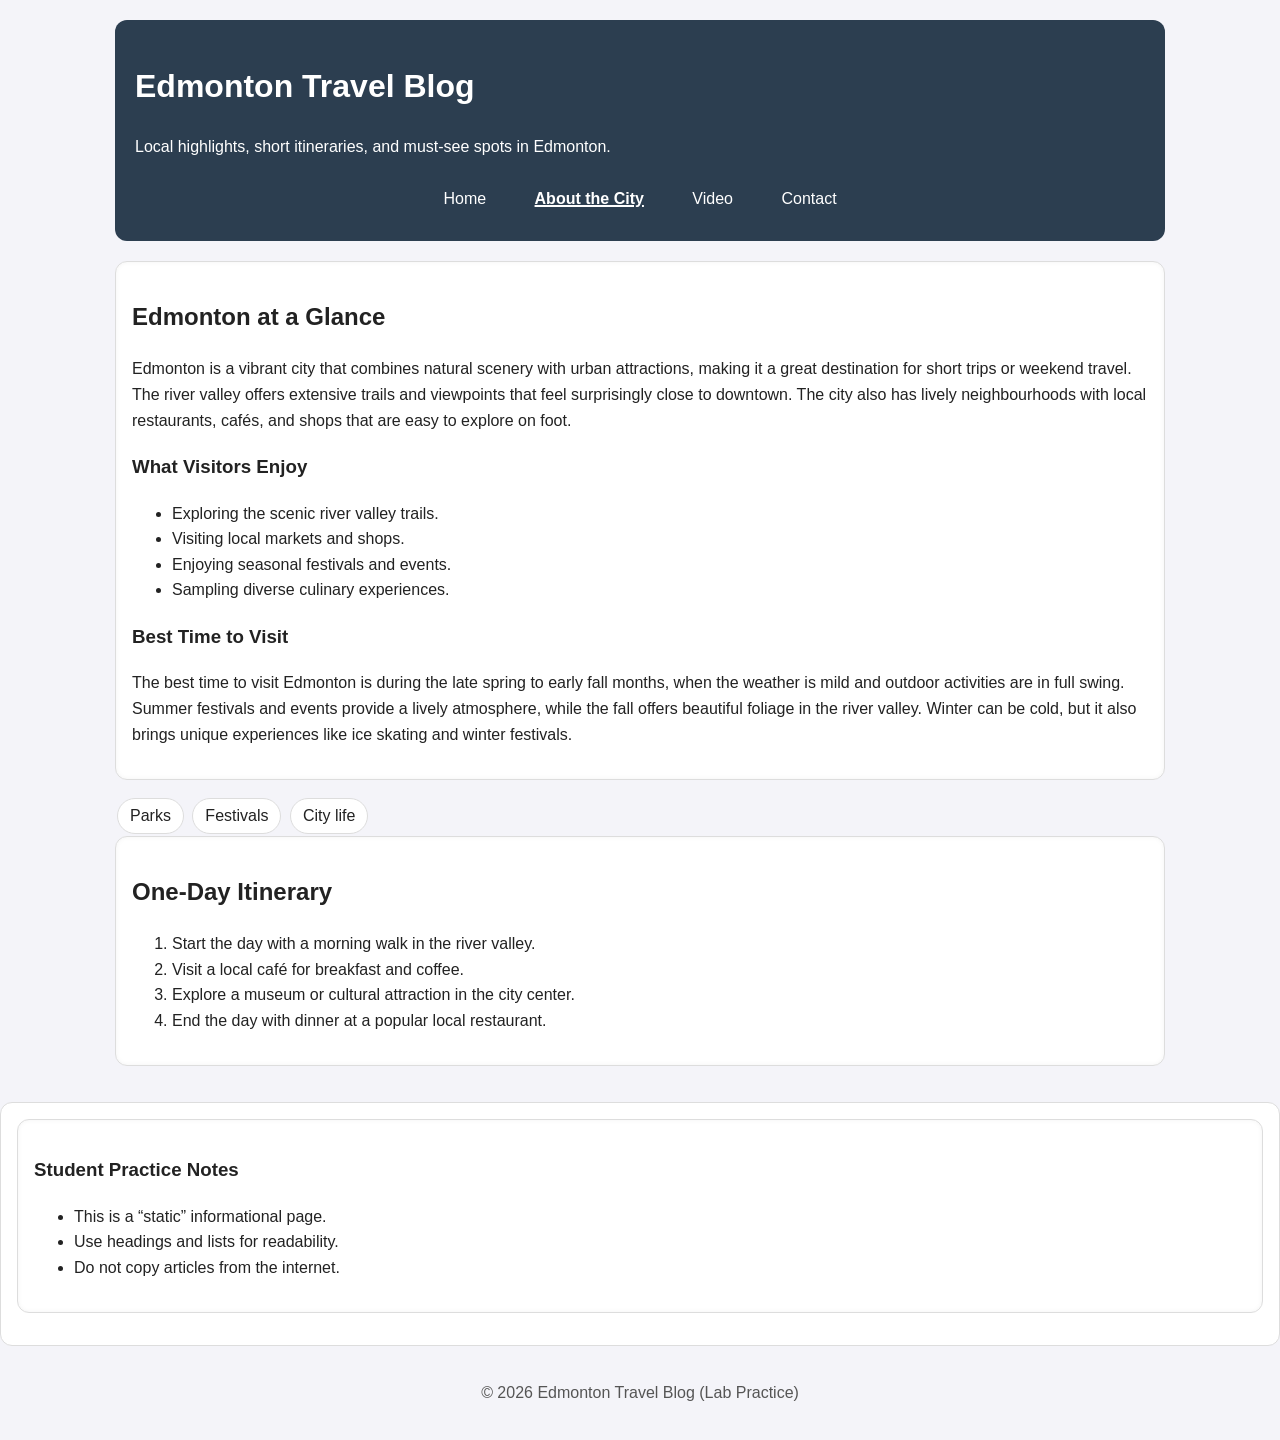
==== city.html @ 31fd8b4d "first commit" ====
<!DOCTYPE html>
<html lang="en">
<head>
 <meta charset="UTF-8" />
 <meta name="viewport" content="width=device-width, initial-scale=1" />
 <title>Edmonton Travel Blog | About the City</title>
 <link rel="stylesheet" href="style.css" />
</head>
<body>
	<div class="container">
		<!-- TODO (HTML #4):
		HEADER SECTION (copy the same structure from index.html)
		1) Create a <header> with class="site-header"
		2) Add an <h1> for the site title: Edmonton Travel Blog
		3) Add a <p> that describes the current page (example: About the City)
		4) Add the navigation menu using <nav class="site-nav"> with a <ul> list
		- Each menu item is a <li> containing an <a> link
		- Use the SAME menu on every page for consistency
		- Only change which link has class="active" (the current page)
		-->
        <header class="site-header">
            <h1>Edmonton Travel Blog</h1>
            <p>Local highlights, short itineraries, and must-see spots in Edmonton.</p>
            <!-- Navigation is a list; CSS will turn it into a nav bar -->
            <nav class="site-nav">
                <ul>
                    <li><a href="index.html">Home</a></li>
                    <li><a class="active" href="city.html">About the City</a></li>
                    <li><a href="video.html">Video</a></li>
                    <li><a href="contact.html">Contact</a></li>
                </ul>
            </nav>
        </header>
		<main class="layout">
			<section class="main">
				<div class="card">
					<h2>Edmonton at a Glance</h2>
					<p>
						Edmonton is a vibrant city that combines natural scenery with urban
						attractions, making it a great destination for short trips or weekend
						travel. The river valley offers extensive trails and viewpoints that
						feel surprisingly close to downtown. The city also has lively
						neighbourhoods with local restaurants, cafés, and shops that are easy
						to explore on foot.
					</p>
					<h3>What Visitors Enjoy</h3>
					<!-- TODO (HTML #5):
					Add a <ul> list with 4 items.
					-->
					<!-- TODO (HTML #6):
					Create a header stating “Best Time to Visit” and Write 2–4 sentences.
					-->
                        <ul>
                            <li>Exploring the scenic river valley trails.</li>
                            <li>Visiting local markets and shops.</li>
                            <li>Enjoying seasonal festivals and events.</li>
                            <li>Sampling diverse culinary experiences.</li>
                        </ul>
                        <h3>Best Time to Visit</h3>
                        <p>
                            The best time to visit Edmonton is during the late spring to early fall months, when the weather is mild and outdoor activities are in full swing. Summer festivals and events provide a lively atmosphere, while the fall offers beautiful foliage in the river valley. Winter can be cold, but it also brings unique experiences like ice skating and winter festivals.
						</p>
					</div>

					<div class="tags">
						<span class="tag">Parks</span>
						<span class="tag">Festivals</span>
						<span class="tag">City life</span>
					</div>

                    <div class="card">
                    <h2>One-Day Itinerary</h2>
                    <ol>
                        <li>Start the day with a morning walk in the river valley.</li>
                        <li>Visit a local café for breakfast and coffee.</li>
                        <li>Explore a museum or cultural attraction in the city center.</li>
                        <li>End the day with dinner at a popular local restaurant.</li>
                    </ol>
                </div>

				</div>
				<!-- TODO (HTML #7):
				Add a second card titled “One-Day Itinerary” containing an <ol> list with
				4 steps. DONE
				-->
                
			</section>

			<aside class="sidebar">
				<div class="card">
					<h3>Student Practice Notes</h3>
					<ul>
						<li>This is a “static” informational page.</li>
						<li>Use headings and lists for readability.</li>
						<li>Do not copy articles from the internet.</li>
					</ul>
				</div>
			</aside>

		</main>
		<footer class="site-footer">
			<p>&copy; 2026 Edmonton Travel Blog (Lab Practice)</p>
		</footer>
	</div>
</body>
</html>
---- style.css ----
a { 
    color: red; 
}

/* ---------------------------
 style.css (Student Tasks Version)
 Selectors + Box Model + Variables
 ---------------------------
 HOW TO USE THIS FILE:
 - Keep the selectors as they are (e.g., .site-nav a).
 Only add properties inside { }.
 - Use CSS variables with var(--name) whenever possible.
 - Use the Box Model (padding, margin, border, border-radius) to
 create spacing and “button/card” looks.
 - After each edit: Save → Refresh the browser.
 DEBUG TIP (CSS Cascade):
 If a style does not apply, check:
 1) selector matches the HTML element
 2) you saved the file
 3) no typos (property names, missing semicolons)
 4) whether another rule overrides it (order/specificity)
*/
/* ---------------------------
 CSS Variables:
 You may keep these values or adjust them to create a different theme.
 Typical values:
 - colors in hex (#RRGGBB)
 - common neutrals: light background, dark text
 - one accent color used for highlights/hover
 --------------------------- */
:root {
    --bg: #f4f4f9;
    /* background color (light) */
    --text: #222;
    /* main text color (dark) */
    --primary: #2c3e50;
    /* header/nav background color */
    --accent: #0A6C74;
    /* highlight/hover color */
    --white: #ffffff;
    /* white */
    --border: #ddd;
    /* light border color */
}

/* Base styles (inheritance applies to many text properties)
 You can adjust:
 - font-family (Arial, Helvetica, sans-serif)
 - line-height (e.g., 1.4 to 1.8)
 - background and color using variables */
body {
    margin: 0;
    font-family: Arial, sans-serif;
    background: var(--bg);
    color: var(--text);
    line-height: 1.6;
}
/* Centers page content and prevents text from stretching too wide
 You can adjust:
 - max-width (e.g., 900px to 1200px)
 - padding (e.g., 16px to 32px) */
.container {
    max-width: 1050px;
    margin: 0 auto;
    padding: 20px;
}
/* Header “banner”
 You can adjust:
 - padding (e.g., 16px–28px)
 - border-radius (e.g., 8px–16px)
 - background using var(--primary) */
.site-header {
    background: var(--primary);
    color: var(--white);
    padding: 20px;
    border-radius: 12px;
}
/* ---------------------------
 Descendant selectors:
 The UL is styled only inside .site-nav so other lists are unaffected.
 Typical values:
 - list-style: none; removes bullets
 - text-align: center; centers the menu
 --------------------------- */
.site-nav ul {
    list-style: none;
    margin: 0;
    padding: 0;
    text-align: center;
}
/* Each LI controls positioning of each menu item.
 Typical values:
 - display: inline-block; puts items side-by-side
 - margin: small horizontal spacing like 4px–12px */
.site-nav li {
    display: inline-block;
    margin: 0 6px;
}
/* TODO (CSS #1): Nav links as buttons
 Target: .site-nav a (the clickable element)
 Typical values:
 - display: inline-block so padding/background behave like a “button”.
 You should define more properties to make links look like buttons:
 - text color: usually var(--white)
 - remove underline: text-decoration (often 'none')
 - padding: increases clickable area (common: vertical 8–12px, horizontal 12–22px)
 - border-radius: rounding (common: 4px–12px; or 999px for pill style)

 Optional additions:
 - background for non-hover state (transparent or subtle)
 - font-weight (normal/bold)
 - transition: smooth hover effect (often background-color 0.2s–0.3s) DONE
*/
.site-nav a {
    display: inline-block;
    /* add more properties here */
    color: var(--white);
    text-decoration: none;
    padding: 10px 16px;
    border-radius: 4px;
}
/* TODO (CSS #2): Hover effect
 Target: .site-nav a:hover
 You should define what changes when the mouse hovers:
 - background color: commonly var(--accent)
 - optionally adjust text color (if contrast becomes poor)
 - optionally change underline/border effect instead of background (design choice) DONE
*/
.site-nav a:hover {
    /* add properties here */
    background-color: var(--accent);
    text-decoration: underline;
}
/* TODO (CSS #3): Active link highlight
 Target: .site-nav a.active
 This should make the current page link look “selected.”
 Common approaches (choose one):
 - subtle background (semi-transparent white)
 - underline or border-bottom
 - slightly different text color
 - stronger font-weight
 Keep it visually consistent with your hover style. DONE
*/
.site-nav a.active {
    /* add properties here */
    text-decoration: underline;
    text-decoration-thickness: 2px;
    text-decoration-color: white;
    font-weight: bold;
}
/* Two-column layout (Flexbox)
 You may keep this as-is. CSS Layouts will be taught be in a future lecture
 Typical values:
 - gap: 12px–28px */
.layout {
    margin-top: 20px;
    display: flex;
    gap: 20px;
}
.main {
    /* main content area is wider than sidebar */
    /* comes first in the HTML so it appears on the left in LTR languages */
    flex: 2;
}
.sidebar {
    /* sidebar is narrower than main content */
    /* comes second in the HTML so it appears on the right in LTR languages */
    flex: 1;
}
/* TODO (CSS #4): Sidebar card look
 Target: .sidebar
 Goal: Make the sidebar area look like a clean panel.
 Typical properties:
 - background: var(--white)
 - padding: 12px–20px
 - border: 1px solid var(--border)
 - border-radius: 8px–16px
 Optional:
 - slightly different background (very light tint) DONE
*/
.sidebar {
    background: var(--white);
    padding: 16px;
    border: 1px solid var(--border);
    border-radius: 12px;
    /* add properties here */
}
/* TODO (CSS #5): Card styling (Box Model)
 Target: .card
 Goal: Make every card look like a readable block.
 Typical properties:
 - background: var(--white)
 - padding: 14px–20px
 - margin-bottom: 12px–18px
 - border: 1px solid var(--border)
 - border-radius: 8px–16px
 Optional:
 - box-shadow for depth (subtle; do not overdo) DONE
*/
.card {
    background: var(--white);
    padding: 16px;
    margin-bottom: 16px;
    border: 1px solid var(--border);
    border-radius: 12px;
    box-shadow: inset 0 0 5px rgba(0, 0, 0, 0.05);
    /* add properties here */
}
/* TODO (CSS #6): Meta line
 Target: .meta
 Goal: Smaller, less prominent text than body content.
 Typical properties:
 - font-size: around 0.85rem–0.95rem
 - color: a muted grey (e.g., #666 or #777)
 - margin-bottom: 6px–12px DONE
*/
.meta {
    /* add properties here */
    font-size: 0.9rem;
    color: #666;
    margin-bottom: 8px;
}
/* TODO (CSS #7): Tag “pill” styling
 Target: .tag

 Typical values:
 - display: inline-block so padding/background behave properly.

 Goal: Define more properties to make tags look like pill labels
 - padding: small (vertical 4–7px, horizontal 10–16px)
 - margin: small spacing between tags
 - border: 1px solid (often #ccc or var(--border))
 - border-radius: very large (e.g., 999px) for pill shape
 Optional:
 - background: white or very light tint
 - text color: var(--primary) or var(--text) DONE
*/
.tag {
    display: inline-block;
    padding: 4px 12px;
    margin: 2px;
    border: 1px solid var(--border);
    border-radius: 999px;
    background: var(--white);
    /* add more properties here */
}
/* TODO (CSS #8): Video container
 Target: .video-wrap
 Goal: The iframe should appear inside a neat frame with rounded corners.
 Typical properties:
 - border: 1px solid var(--border)
 - border-radius: 8px–16px
 - overflow: hidden (important for rounded corners)
 - background: #000 (prevents white gaps around the video) DONE
*/
.video-wrap {
    border: 1px solid var(--border);
    border-radius: 12px;
    overflow: hidden;
    background: #000;
    /* add properties here */
}
.video-wrap iframe {
    width: 100%;
    height: 420px;
    border: 0;
    display: block;
}
/* TODO (CSS #9): ID selector example
 Target: #featured-video
 - styles ONLY the element with id="featured-video"

 Goal: Use this to emphasize the featured section
 - this is more specific than .card DONE
*/
#featured-video {
    /* Examples of what you CAN define here:
    - a different border style (solid/dashed)
    - a thicker border width
    - extra padding or margin
    - a subtle background tint
    - a stronger border-left accent
    */
    border-style: double;
    border-width: 3px;
}
/* TODO (CSS #10): Notice styling
 Target: .notice
 Goal: Make instruction boxes stand out.
 Typical properties:
 - border: dashed (e.g., 1px dashed #bbb)
 - padding: 10px–14px
 - border-radius: 8px–16px
 Optional:
 - background: white or a very light tint
 - slightly muted text color DONE
*/
.notice {
    border: 1px dashed #bbb;
    padding: 12px;
    border-radius: 12px;
    background: var(--white);
    /* add properties here */
}
/* Footer
 You can adjust padding and color but keep it readable. */
.site-footer {
    text-align: center;
    padding: 18px 10px;
    color: #555;
}
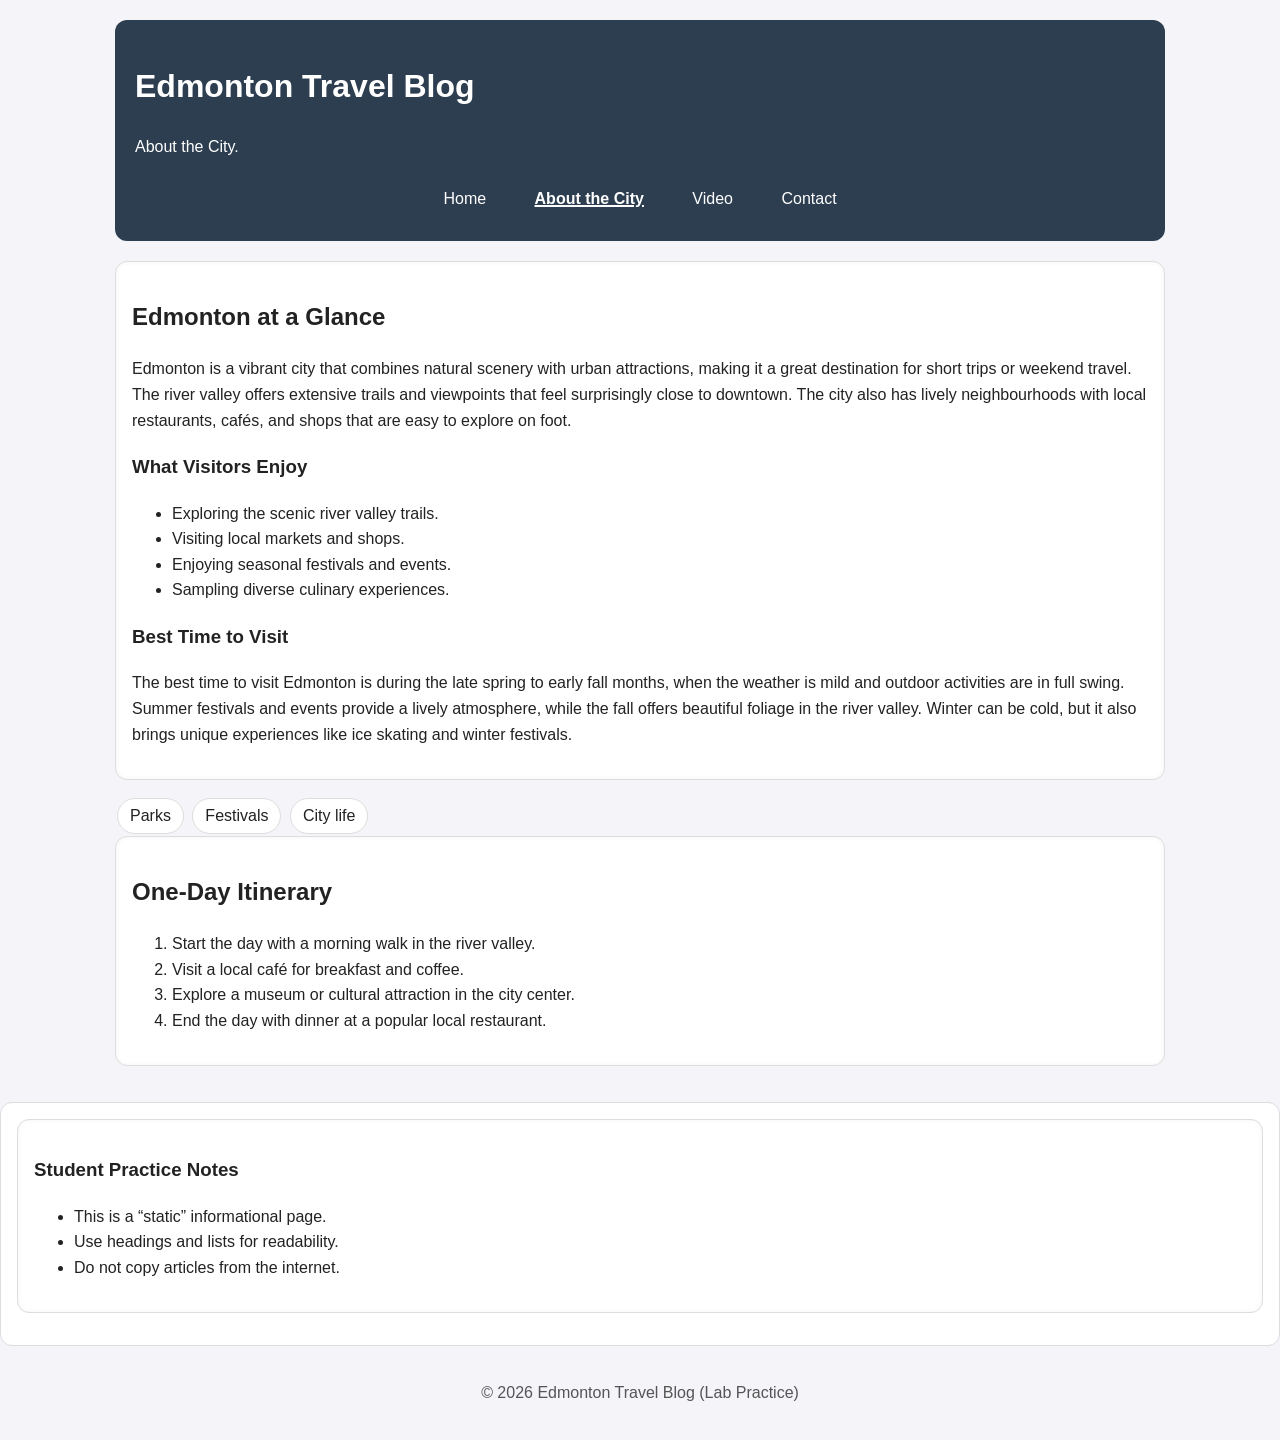
==== commit d253a2e3: "Update paragraph text in city.html" ====
--- a/city.html
+++ b/city.html
@@ -20,7 +20,7 @@
 		-->
         <header class="site-header">
             <h1>Edmonton Travel Blog</h1>
-            <p>Local highlights, short itineraries, and must-see spots in Edmonton.</p>
+            <p>About the City.</p>
             <!-- Navigation is a list; CSS will turn it into a nav bar -->
             <nav class="site-nav">
                 <ul>
--- a/style.css
+++ b/style.css
@@ -1,311 +1,328 @@
-a { 
-    color: red; 
-}
-
-/* ---------------------------
- style.css (Student Tasks Version)
- Selectors + Box Model + Variables
- ---------------------------
- HOW TO USE THIS FILE:
- - Keep the selectors as they are (e.g., .site-nav a).
- Only add properties inside { }.
- - Use CSS variables with var(--name) whenever possible.
- - Use the Box Model (padding, margin, border, border-radius) to
- create spacing and “button/card” looks.
- - After each edit: Save → Refresh the browser.
- DEBUG TIP (CSS Cascade):
- If a style does not apply, check:
- 1) selector matches the HTML element
- 2) you saved the file
- 3) no typos (property names, missing semicolons)
- 4) whether another rule overrides it (order/specificity)
-*/
-/* ---------------------------
- CSS Variables:
- You may keep these values or adjust them to create a different theme.
- Typical values:
- - colors in hex (#RRGGBB)
- - common neutrals: light background, dark text
- - one accent color used for highlights/hover
- --------------------------- */
-:root {
-    --bg: #f4f4f9;
-    /* background color (light) */
-    --text: #222;
-    /* main text color (dark) */
-    --primary: #2c3e50;
-    /* header/nav background color */
-    --accent: #0A6C74;
-    /* highlight/hover color */
-    --white: #ffffff;
-    /* white */
-    --border: #ddd;
-    /* light border color */
-}
-
-/* Base styles (inheritance applies to many text properties)
- You can adjust:
- - font-family (Arial, Helvetica, sans-serif)
- - line-height (e.g., 1.4 to 1.8)
- - background and color using variables */
-body {
-    margin: 0;
-    font-family: Arial, sans-serif;
-    background: var(--bg);
-    color: var(--text);
-    line-height: 1.6;
-}
-/* Centers page content and prevents text from stretching too wide
- You can adjust:
- - max-width (e.g., 900px to 1200px)
- - padding (e.g., 16px to 32px) */
-.container {
-    max-width: 1050px;
-    margin: 0 auto;
-    padding: 20px;
-}
-/* Header “banner”
- You can adjust:
- - padding (e.g., 16px–28px)
- - border-radius (e.g., 8px–16px)
- - background using var(--primary) */
-.site-header {
-    background: var(--primary);
-    color: var(--white);
-    padding: 20px;
-    border-radius: 12px;
-}
-/* ---------------------------
- Descendant selectors:
- The UL is styled only inside .site-nav so other lists are unaffected.
- Typical values:
- - list-style: none; removes bullets
- - text-align: center; centers the menu
- --------------------------- */
-.site-nav ul {
-    list-style: none;
-    margin: 0;
-    padding: 0;
-    text-align: center;
-}
-/* Each LI controls positioning of each menu item.
- Typical values:
- - display: inline-block; puts items side-by-side
- - margin: small horizontal spacing like 4px–12px */
-.site-nav li {
-    display: inline-block;
-    margin: 0 6px;
-}
-/* TODO (CSS #1): Nav links as buttons
- Target: .site-nav a (the clickable element)
- Typical values:
- - display: inline-block so padding/background behave like a “button”.
- You should define more properties to make links look like buttons:
- - text color: usually var(--white)
- - remove underline: text-decoration (often 'none')
- - padding: increases clickable area (common: vertical 8–12px, horizontal 12–22px)
- - border-radius: rounding (common: 4px–12px; or 999px for pill style)
-
- Optional additions:
- - background for non-hover state (transparent or subtle)
- - font-weight (normal/bold)
- - transition: smooth hover effect (often background-color 0.2s–0.3s) DONE
-*/
-.site-nav a {
-    display: inline-block;
-    /* add more properties here */
-    color: var(--white);
-    text-decoration: none;
-    padding: 10px 16px;
-    border-radius: 4px;
-}
-/* TODO (CSS #2): Hover effect
- Target: .site-nav a:hover
- You should define what changes when the mouse hovers:
- - background color: commonly var(--accent)
- - optionally adjust text color (if contrast becomes poor)
- - optionally change underline/border effect instead of background (design choice) DONE
-*/
-.site-nav a:hover {
-    /* add properties here */
-    background-color: var(--accent);
-    text-decoration: underline;
-}
-/* TODO (CSS #3): Active link highlight
- Target: .site-nav a.active
- This should make the current page link look “selected.”
- Common approaches (choose one):
- - subtle background (semi-transparent white)
- - underline or border-bottom
- - slightly different text color
- - stronger font-weight
- Keep it visually consistent with your hover style. DONE
-*/
-.site-nav a.active {
-    /* add properties here */
-    text-decoration: underline;
-    text-decoration-thickness: 2px;
-    text-decoration-color: white;
-    font-weight: bold;
-}
-/* Two-column layout (Flexbox)
- You may keep this as-is. CSS Layouts will be taught be in a future lecture
- Typical values:
- - gap: 12px–28px */
-.layout {
-    margin-top: 20px;
-    display: flex;
-    gap: 20px;
-}
-.main {
-    /* main content area is wider than sidebar */
-    /* comes first in the HTML so it appears on the left in LTR languages */
-    flex: 2;
-}
-.sidebar {
-    /* sidebar is narrower than main content */
-    /* comes second in the HTML so it appears on the right in LTR languages */
-    flex: 1;
-}
-/* TODO (CSS #4): Sidebar card look
- Target: .sidebar
- Goal: Make the sidebar area look like a clean panel.
- Typical properties:
- - background: var(--white)
- - padding: 12px–20px
- - border: 1px solid var(--border)
- - border-radius: 8px–16px
- Optional:
- - slightly different background (very light tint) DONE
-*/
-.sidebar {
-    background: var(--white);
-    padding: 16px;
-    border: 1px solid var(--border);
-    border-radius: 12px;
-    /* add properties here */
-}
-/* TODO (CSS #5): Card styling (Box Model)
- Target: .card
- Goal: Make every card look like a readable block.
- Typical properties:
- - background: var(--white)
- - padding: 14px–20px
- - margin-bottom: 12px–18px
- - border: 1px solid var(--border)
- - border-radius: 8px–16px
- Optional:
- - box-shadow for depth (subtle; do not overdo) DONE
-*/
-.card {
-    background: var(--white);
-    padding: 16px;
-    margin-bottom: 16px;
-    border: 1px solid var(--border);
-    border-radius: 12px;
-    box-shadow: inset 0 0 5px rgba(0, 0, 0, 0.05);
-    /* add properties here */
-}
-/* TODO (CSS #6): Meta line
- Target: .meta
- Goal: Smaller, less prominent text than body content.
- Typical properties:
- - font-size: around 0.85rem–0.95rem
- - color: a muted grey (e.g., #666 or #777)
- - margin-bottom: 6px–12px DONE
-*/
-.meta {
-    /* add properties here */
-    font-size: 0.9rem;
-    color: #666;
-    margin-bottom: 8px;
-}
-/* TODO (CSS #7): Tag “pill” styling
- Target: .tag
-
- Typical values:
- - display: inline-block so padding/background behave properly.
-
- Goal: Define more properties to make tags look like pill labels
- - padding: small (vertical 4–7px, horizontal 10–16px)
- - margin: small spacing between tags
- - border: 1px solid (often #ccc or var(--border))
- - border-radius: very large (e.g., 999px) for pill shape
- Optional:
- - background: white or very light tint
- - text color: var(--primary) or var(--text) DONE
-*/
-.tag {
-    display: inline-block;
-    padding: 4px 12px;
-    margin: 2px;
-    border: 1px solid var(--border);
-    border-radius: 999px;
-    background: var(--white);
-    /* add more properties here */
-}
-/* TODO (CSS #8): Video container
- Target: .video-wrap
- Goal: The iframe should appear inside a neat frame with rounded corners.
- Typical properties:
- - border: 1px solid var(--border)
- - border-radius: 8px–16px
- - overflow: hidden (important for rounded corners)
- - background: #000 (prevents white gaps around the video) DONE
-*/
-.video-wrap {
-    border: 1px solid var(--border);
-    border-radius: 12px;
-    overflow: hidden;
-    background: #000;
-    /* add properties here */
-}
-.video-wrap iframe {
-    width: 100%;
-    height: 420px;
-    border: 0;
-    display: block;
-}
-/* TODO (CSS #9): ID selector example
- Target: #featured-video
- - styles ONLY the element with id="featured-video"
-
- Goal: Use this to emphasize the featured section
- - this is more specific than .card DONE
-*/
-#featured-video {
-    /* Examples of what you CAN define here:
-    - a different border style (solid/dashed)
-    - a thicker border width
-    - extra padding or margin
-    - a subtle background tint
-    - a stronger border-left accent
-    */
-    border-style: double;
-    border-width: 3px;
-}
-/* TODO (CSS #10): Notice styling
- Target: .notice
- Goal: Make instruction boxes stand out.
- Typical properties:
- - border: dashed (e.g., 1px dashed #bbb)
- - padding: 10px–14px
- - border-radius: 8px–16px
- Optional:
- - background: white or a very light tint
- - slightly muted text color DONE
-*/
-.notice {
-    border: 1px dashed #bbb;
-    padding: 12px;
-    border-radius: 12px;
-    background: var(--white);
-    /* add properties here */
-}
-/* Footer
- You can adjust padding and color but keep it readable. */
-.site-footer {
-    text-align: center;
-    padding: 18px 10px;
-    color: #555;
+a { 
+    color: red; 
+}
+
+/* ---------------------------
+ style.css (Student Tasks Version)
+ Selectors + Box Model + Variables
+ ---------------------------
+ HOW TO USE THIS FILE:
+ - Keep the selectors as they are (e.g., .site-nav a).
+ Only add properties inside { }.
+ - Use CSS variables with var(--name) whenever possible.
+ - Use the Box Model (padding, margin, border, border-radius) to
+ create spacing and “button/card” looks.
+ - After each edit: Save → Refresh the browser.
+ DEBUG TIP (CSS Cascade):
+ If a style does not apply, check:
+ 1) selector matches the HTML element
+ 2) you saved the file
+ 3) no typos (property names, missing semicolons)
+ 4) whether another rule overrides it (order/specificity)
+*/
+/* ---------------------------
+ CSS Variables:
+ You may keep these values or adjust them to create a different theme.
+ Typical values:
+ - colors in hex (#RRGGBB)
+ - common neutrals: light background, dark text
+ - one accent color used for highlights/hover
+ --------------------------- */
+:root {
+    --bg: #f4f4f9;
+    /* background color (light) */
+    --text: #222;
+    /* main text color (dark) */
+    --primary: #2c3e50;
+    /* header/nav background color */
+    --accent: #0A6C74;
+    /* highlight/hover color */
+    --white: #ffffff;
+    /* white */
+    --border: #ddd;
+    /* light border color */
+}
+
+/* Base styles (inheritance applies to many text properties)
+ You can adjust:
+ - font-family (Arial, Helvetica, sans-serif)
+ - line-height (e.g., 1.4 to 1.8)
+ - background and color using variables */
+body {
+    margin: 0;
+    font-family: Arial, sans-serif;
+    background: var(--bg);
+    color: var(--text);
+    line-height: 1.6;
+}
+/* Centers page content and prevents text from stretching too wide
+ You can adjust:
+ - max-width (e.g., 900px to 1200px)
+ - padding (e.g., 16px to 32px) */
+.container {
+    max-width: 1050px;
+    margin: 0 auto;
+    padding: 20px;
+}
+/* Header “banner”
+ You can adjust:
+ - padding (e.g., 16px–28px)
+ - border-radius (e.g., 8px–16px)
+ - background using var(--primary) */
+.site-header {
+    background: var(--primary);
+    color: var(--white);
+    padding: 20px;
+    border-radius: 12px;
+}
+/* ---------------------------
+ Descendant selectors:
+ The UL is styled only inside .site-nav so other lists are unaffected.
+ Typical values:
+ - list-style: none; removes bullets
+ - text-align: center; centers the menu
+ --------------------------- */
+.site-nav ul {
+    list-style: none;
+    margin: 0;
+    padding: 0;
+    text-align: center;
+}
+/* Each LI controls positioning of each menu item.
+ Typical values:
+ - display: inline-block; puts items side-by-side
+ - margin: small horizontal spacing like 4px–12px */
+.site-nav li {
+    display: inline-block;
+    margin: 0 6px;
+}
+/* TODO (CSS #1): Nav links as buttons
+ Target: .site-nav a (the clickable element)
+ Typical values:
+ - display: inline-block so padding/background behave like a “button”.
+ You should define more properties to make links look like buttons:
+ - text color: usually var(--white)
+ - remove underline: text-decoration (often 'none')
+ - padding: increases clickable area (common: vertical 8–12px, horizontal 12–22px)
+ - border-radius: rounding (common: 4px–12px; or 999px for pill style)
+
+ Optional additions:
+ - background for non-hover state (transparent or subtle)
+ - font-weight (normal/bold)
+ - transition: smooth hover effect (often background-color 0.2s–0.3s) DONE
+*/
+.site-nav a {
+    display: inline-block;
+    /* add more properties here */
+    color: var(--white);
+    text-decoration: none;
+    padding: 10px 16px;
+    border-radius: 4px;
+}
+/* TODO (CSS #2): Hover effect
+ Target: .site-nav a:hover
+ You should define what changes when the mouse hovers:
+ - background color: commonly var(--accent)
+ - optionally adjust text color (if contrast becomes poor)
+ - optionally change underline/border effect instead of background (design choice) DONE
+*/
+.site-nav a:hover {
+    /* add properties here */
+    background-color: var(--accent);
+    text-decoration: underline;
+}
+/* TODO (CSS #3): Active link highlight
+ Target: .site-nav a.active
+ This should make the current page link look “selected.”
+ Common approaches (choose one):
+ - subtle background (semi-transparent white)
+ - underline or border-bottom
+ - slightly different text color
+ - stronger font-weight
+ Keep it visually consistent with your hover style. DONE
+*/
+.site-nav a.active {
+    /* add properties here */
+    text-decoration: underline;
+    text-decoration-thickness: 2px;
+    text-decoration-color: white;
+    font-weight: bold;
+}
+/* Two-column layout (Flexbox)
+ You may keep this as-is. CSS Layouts will be taught be in a future lecture
+ Typical values:
+ - gap: 12px–28px */
+.layout {
+    margin-top: 20px;
+    display: flex;
+    gap: 20px;
+}
+.main {
+    /* main content area is wider than sidebar */
+    /* comes first in the HTML so it appears on the left in LTR languages */
+    flex: 2;
+}
+.sidebar {
+    /* sidebar is narrower than main content */
+    /* comes second in the HTML so it appears on the right in LTR languages */
+    flex: 1;
+}
+/* TODO (CSS #4): Sidebar card look
+ Target: .sidebar
+ Goal: Make the sidebar area look like a clean panel.
+ Typical properties:
+ - background: var(--white)
+ - padding: 12px–20px
+ - border: 1px solid var(--border)
+ - border-radius: 8px–16px
+ Optional:
+ - slightly different background (very light tint) DONE
+*/
+.sidebar {
+    background: var(--white);
+    padding: 16px;
+    border: 1px solid var(--border);
+    border-radius: 12px;
+    /* add properties here */
+}
+/* TODO (CSS #5): Card styling (Box Model)
+ Target: .card
+ Goal: Make every card look like a readable block.
+ Typical properties:
+ - background: var(--white)
+ - padding: 14px–20px
+ - margin-bottom: 12px–18px
+ - border: 1px solid var(--border)
+ - border-radius: 8px–16px
+ Optional:
+ - box-shadow for depth (subtle; do not overdo) DONE
+*/
+.card {
+    background: var(--white);
+    padding: 16px;
+    margin-bottom: 16px;
+    border: 1px solid var(--border);
+    border-radius: 12px;
+    box-shadow: inset 0 0 5px rgba(0, 0, 0, 0.05);
+    /* add properties here */
+}
+
+.card a {
+    color: var(--accent);
+    text-decoration: none;
+}
+/* 
+by specifying that all links within cards 
+are exempt to the initial hyperlink color 
+change to red, we can avoid the bug. 
+*/
+
+/* TODO (CSS #6): Meta line
+ Target: .meta
+ Goal: Smaller, less prominent text than body content.
+ Typical properties:
+ - font-size: around 0.85rem–0.95rem
+ - color: a muted grey (e.g., #666 or #777)
+ - margin-bottom: 6px–12px DONE
+*/
+
+.meta {
+    /* add properties here */
+    font-size: 0.9rem;
+    color: #666;
+    margin-bottom: 8px;
+}
+/* TODO (CSS #7): Tag “pill” styling
+ Target: .tag
+
+ Typical values:
+ - display: inline-block so padding/background behave properly.
+
+ Goal: Define more properties to make tags look like pill labels
+ - padding: small (vertical 4–7px, horizontal 10–16px)
+ - margin: small spacing between tags
+ - border: 1px solid (often #ccc or var(--border))
+ - border-radius: very large (e.g., 999px) for pill shape
+ Optional:
+ - background: white or very light tint
+ - text color: var(--primary) or var(--text) DONE
+*/
+.tag {
+    display: inline-block;
+    padding: 4px 12px;
+    margin: 2px;
+    border: 1px solid var(--border);
+    border-radius: 999px;
+    background: var(--white);
+    /* add more properties here */
+}
+/* TODO (CSS #8): Video container
+ Target: .video-wrap
+ Goal: The iframe should appear inside a neat frame with rounded corners.
+ Typical properties:
+ - border: 1px solid var(--border)
+ - border-radius: 8px–16px
+ - overflow: hidden (important for rounded corners)
+ - background: #000 (prevents white gaps around the video) DONE
+*/
+.video-wrap {
+    border: 1px solid var(--border);
+    border-radius: 12px;
+    overflow: hidden;
+    background: #000;
+    /* add properties here */
+}
+.video-wrap iframe {
+    width: 100%;
+    height: 420px;
+    border: 0;
+    display: block;
+}
+/* TODO (CSS #9): ID selector example
+ Target: #featured-video
+ - styles ONLY the element with id="featured-video"
+
+ Goal: Use this to emphasize the featured section
+ - this is more specific than .card DONE
+*/
+#featured-video {
+    /* Examples of what you CAN define here:
+    - a different border style (solid/dashed)
+    - a thicker border width
+    - extra padding or margin
+    - a subtle background tint
+    - a stronger border-left accent
+    */
+    border-style: double;
+    border-width: 3px;
+}
+/* TODO (CSS #10): Notice styling
+ Target: .notice
+ Goal: Make instruction boxes stand out.
+ Typical properties:
+ - border: dashed (e.g., 1px dashed #bbb)
+ - padding: 10px–14px
+ - border-radius: 8px–16px
+ Optional:
+ - background: white or a very light tint
+ - slightly muted text color DONE
+*/
+.notice {
+    border: 1px dashed #bbb;
+    padding: 12px;
+    border-radius: 12px;
+    background: var(--white);
+    /* add properties here */
+}
+/* Footer
+ You can adjust padding and color but keep it readable. */
+.site-footer {
+    text-align: center;
+    padding: 18px 10px;
+    color: #555;
+}
+
+#edmontonemail {
+    color: blue;
+    text-decoration: none;
 }
